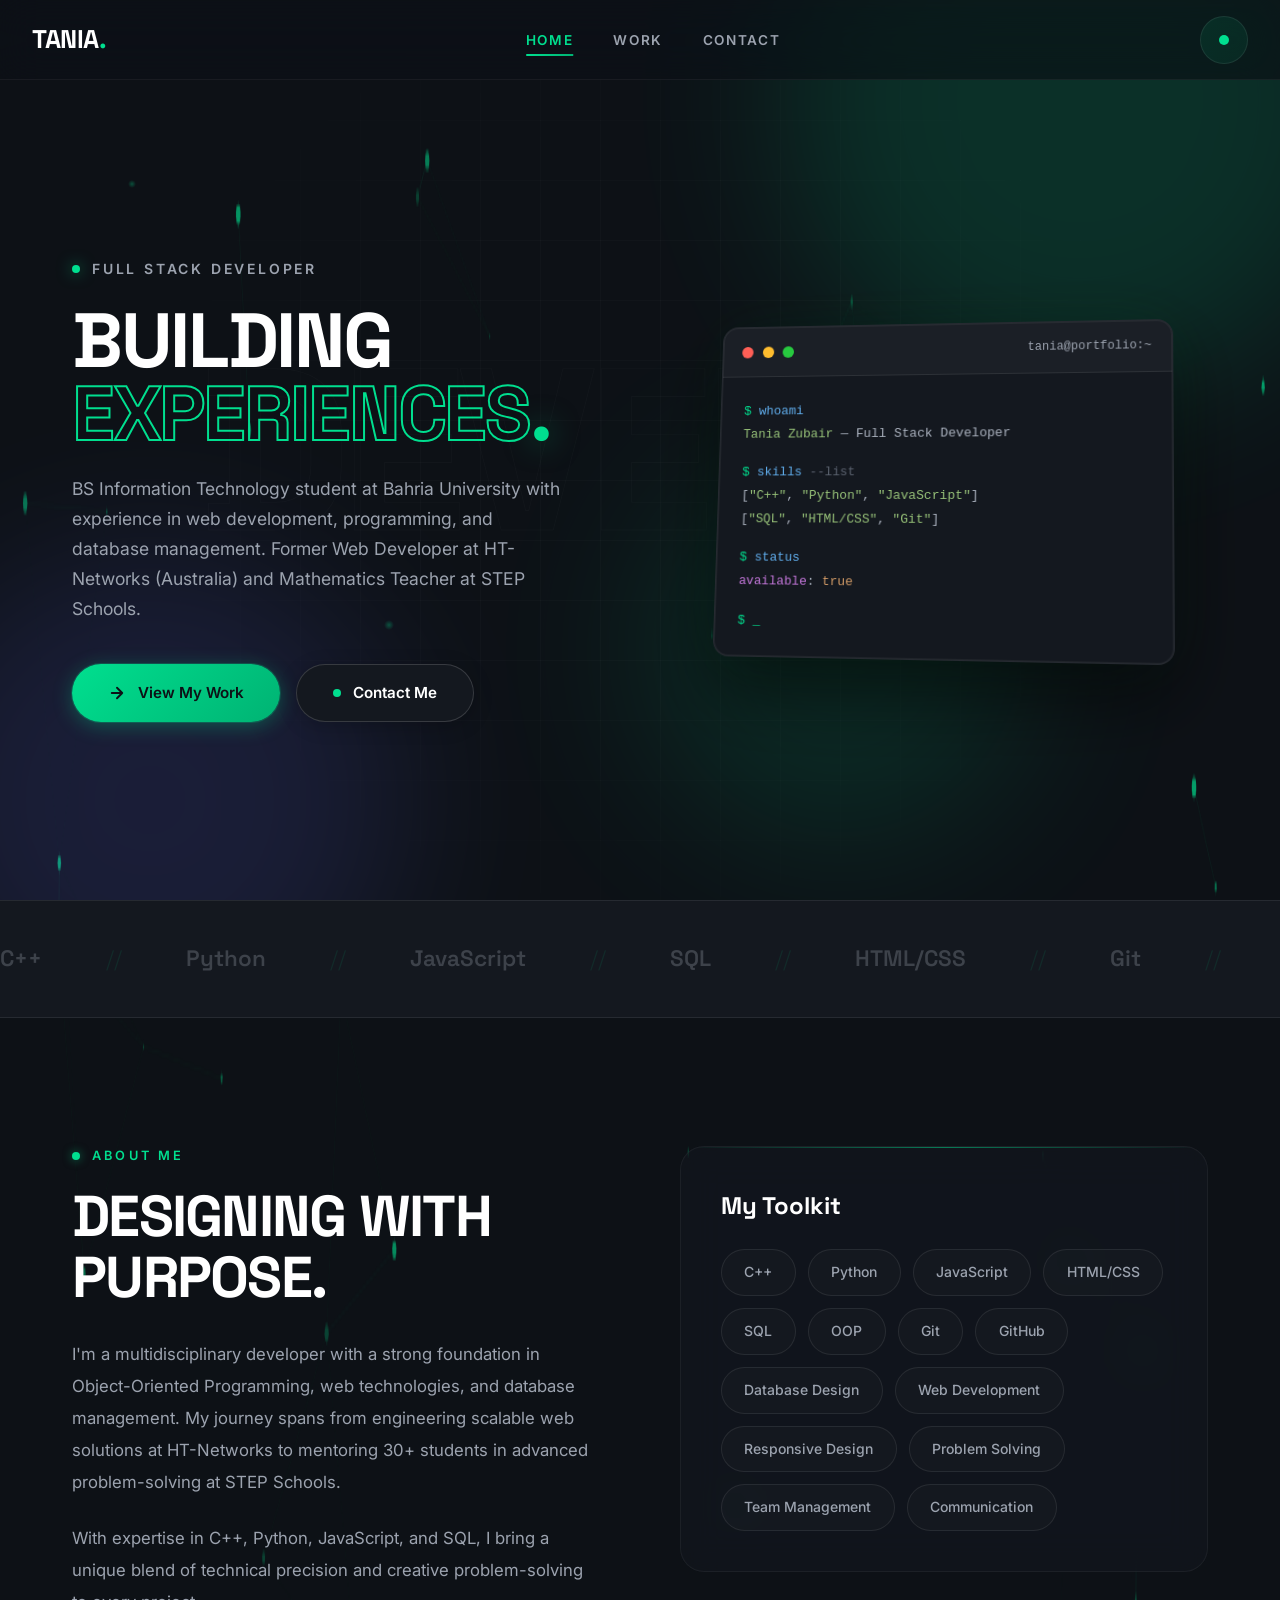
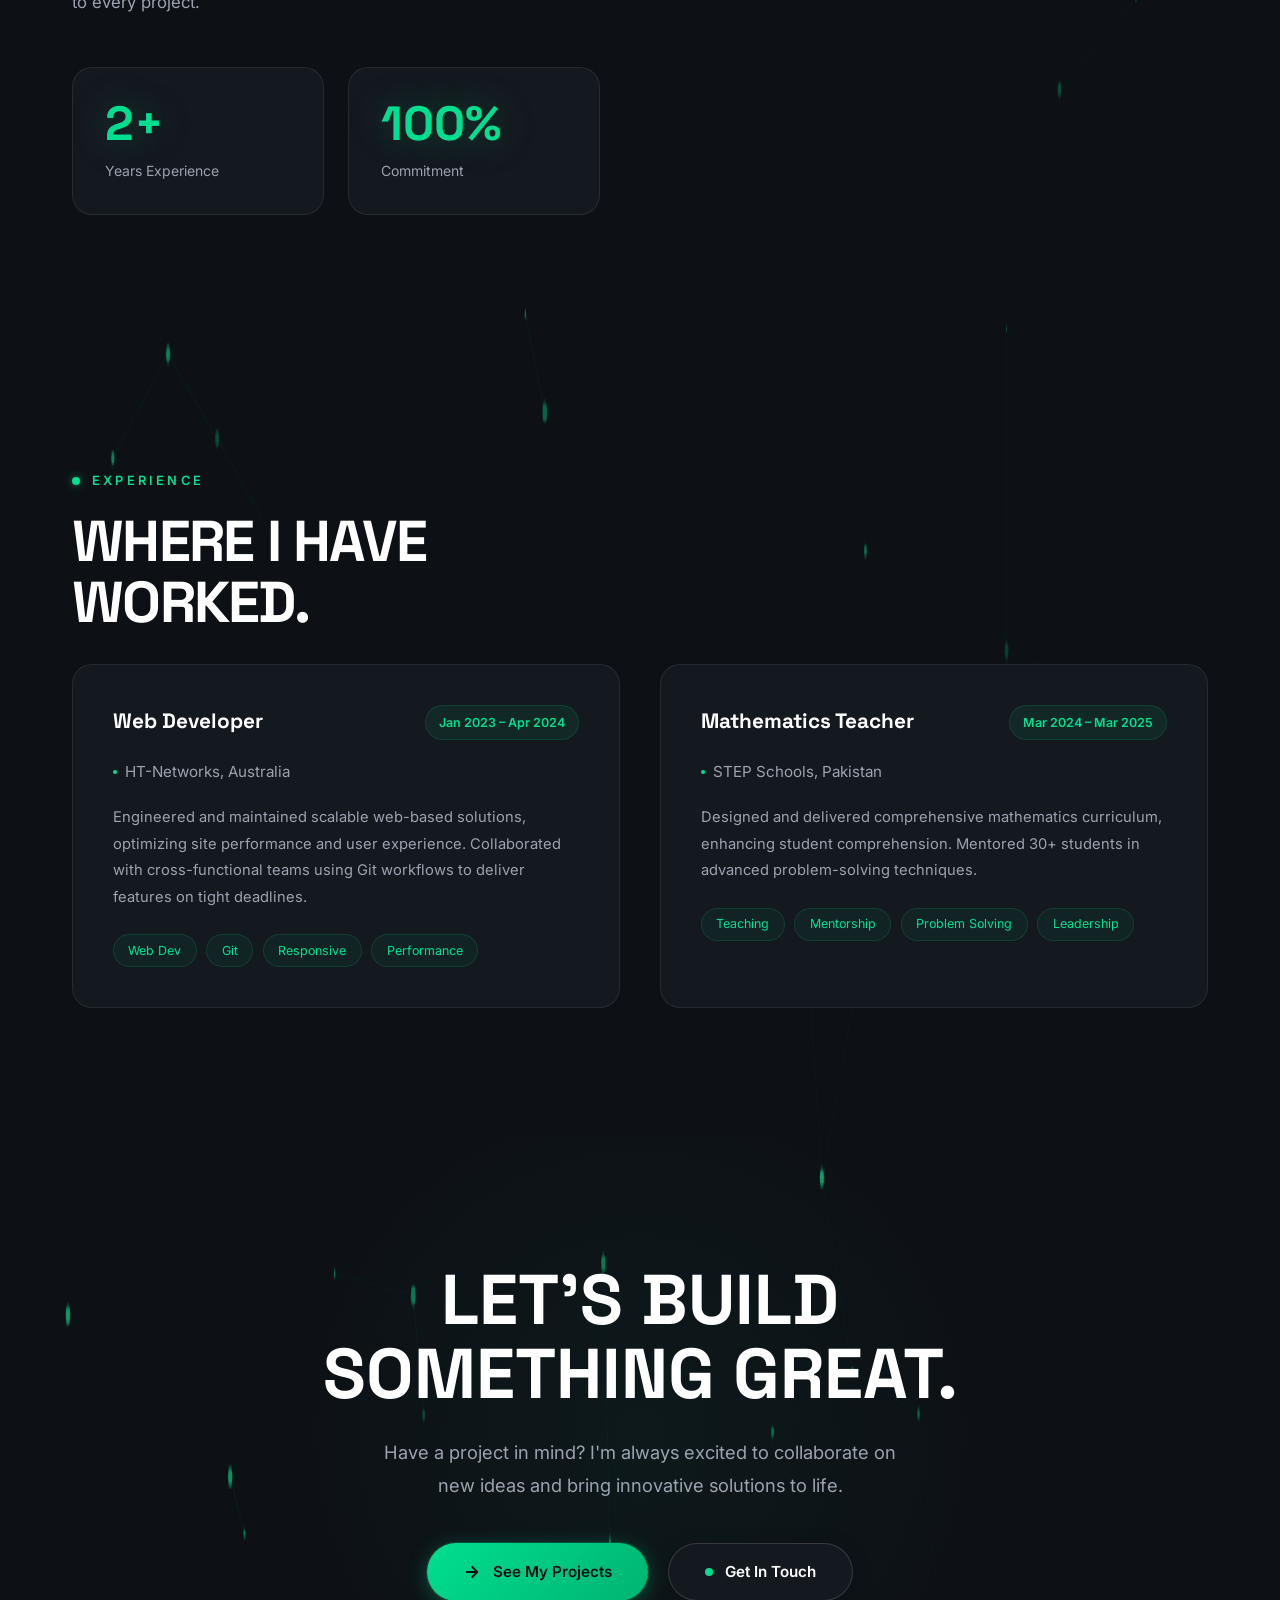
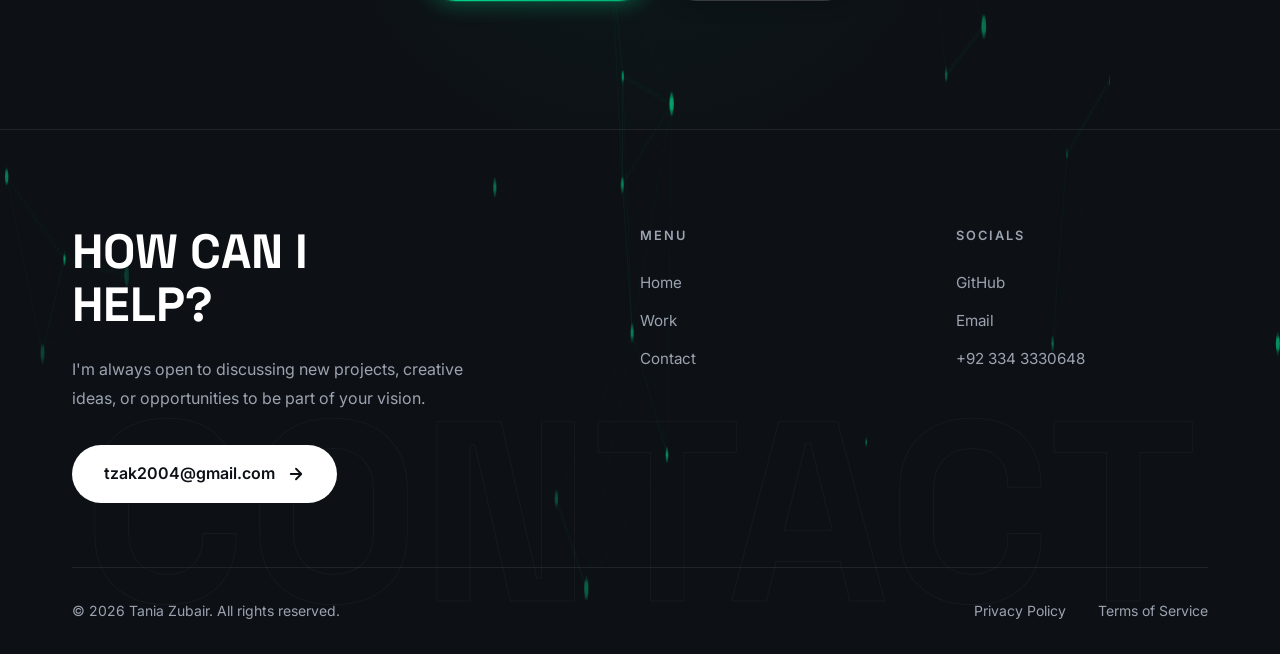
==== index.html @ 09ba196e "Add files via upload" ====
<!DOCTYPE html>
<html lang="en">
<head>
    <meta charset="UTF-8">
    <meta name="viewport" content="width=device-width, initial-scale=1.0">
    <title>Tania Zubair | Full Stack Developer</title>
    <link rel="preconnect" href="https://fonts.googleapis.com">
    <link rel="preconnect" href="https://fonts.gstatic.com" crossorigin>
    <link href="https://fonts.googleapis.com/css2?family=Inter:wght@300;400;500;600;700;800;900&family=Space+Grotesk:wght@400;500;600;700&display=swap" rel="stylesheet">
    <link rel="stylesheet" href="styles.css">
    <style>
        /* ===== CANVAS PARTICLES ===== */
        #particleCanvas {
            position: fixed;
            top: 0; left: 0;
            width: 100%; height: 100%;
            z-index: 0;
            pointer-events: none;
        }

        /* ===== CURSOR TRAIL ===== */
        .cursor-trail {
            position: fixed;
            width: 8px; height: 8px;
            border-radius: 50%;
            background: var(--accent);
            pointer-events: none;
            z-index: 9999;
            opacity: 0;
            transition: opacity 0.3s ease;
            box-shadow: 0 0 20px var(--accent), 0 0 40px var(--accent-glow);
        }

        body:hover .cursor-trail { opacity: 0.8; }

        /* ===== HERO ===== */
        .hero {
            min-height: 100vh;
            display: flex;
            align-items: center;
            position: relative;
            overflow: hidden;
            padding-top: 80px;
        }

        .hero-mesh {
            position: absolute;
            inset: 0;
            overflow: hidden;
            pointer-events: none;
        }

        .mesh-blob {
            position: absolute;
            border-radius: 50%;
            filter: blur(80px);
            opacity: 0.15;
            animation: mesh-move 20s infinite ease-in-out;
        }

        .mesh-blob:nth-child(1) {
            width: 600px; height: 600px;
            background: var(--accent);
            top: -200px; right: -100px;
            animation-delay: 0s;
        }

        .mesh-blob:nth-child(2) {
            width: 500px; height: 500px;
            background: #6366f1;
            bottom: -150px; left: -100px;
            animation-delay: -7s;
            animation-duration: 25s;
        }

        .mesh-blob:nth-child(3) {
            width: 400px; height: 400px;
            background: var(--accent-dark);
            top: 50%; left: 50%;
            animation-delay: -14s;
            animation-duration: 18s;
        }

        @keyframes mesh-move {
            0% { transform: translate(0, 0) rotate(0deg); }
            33% { transform: translate(30px, -30px) rotate(120deg); }
            66% { transform: translate(-20px, 20px) rotate(240deg); }
            100% { transform: translate(0, 0) rotate(360deg); }
        }

        .hero-grid {
            position: absolute;
            inset: 0;
            background-image: 
                linear-gradient(rgba(255,255,255,0.02) 1px, transparent 1px),
                linear-gradient(90deg, rgba(255,255,255,0.02) 1px, transparent 1px);
            background-size: 60px 60px;
            pointer-events: none;
            mask-image: radial-gradient(circle at center, black 30%, transparent 70%);
            -webkit-mask-image: radial-gradient(circle at center, black 30%, transparent 70%);
        }

        .orb {
            position: absolute;
            border-radius: 50%;
            background: radial-gradient(circle, var(--accent) 0%, transparent 70%);
            opacity: 0.3;
            pointer-events: none;
        }

        .orb-1 { width: 8px; height: 8px; top: 20%; left: 10%; animation: orbit 15s linear infinite; }
        .orb-2 { width: 6px; height: 6px; top: 60%; right: 15%; animation: orbit-reverse 20s linear infinite; }
        .orb-3 { width: 10px; height: 10px; bottom: 30%; left: 30%; animation: orbit 25s linear infinite; }

        @keyframes orbit {
            0% { transform: rotate(0deg) translateX(80px) rotate(0deg); }
            100% { transform: rotate(360deg) translateX(80px) rotate(-360deg); }
        }

        @keyframes orbit-reverse {
            0% { transform: rotate(0deg) translateX(120px) rotate(0deg); }
            100% { transform: rotate(-360deg) translateX(120px) rotate(360deg); }
        }

        .hero-bg-text {
            position: absolute;
            top: 50%; left: 50%;
            transform: translate(-50%, -50%);
            font-size: 18vw;
            font-weight: 900;
            color: transparent;
            -webkit-text-stroke: 1px rgba(255, 255, 255, 0.025);
            white-space: nowrap;
            pointer-events: none;
            font-family: 'Space Grotesk', sans-serif;
            letter-spacing: -0.05em;
            user-select: none;
            animation: bg-text-pulse 8s ease-in-out infinite;
        }

        @keyframes bg-text-pulse {
            0%, 100% { opacity: 0.5; }
            50% { opacity: 1; }
        }

        .hero-container {
            max-width: 1200px;
            margin: 0 auto;
            padding: 0 2rem;
            width: 100%;
            display: grid;
            grid-template-columns: 1fr 1fr;
            gap: 4rem;
            align-items: center;
            position: relative;
            z-index: 1;
        }

        .hero-left { padding-right: 2rem; }

        .hero-subheading {
            display: flex;
            align-items: center;
            gap: 0.75rem;
            margin-bottom: 1.5rem;
        }

        .hero-subheading-dot {
            width: 8px; height: 8px;
            border-radius: 50%;
            background: var(--accent);
            box-shadow: 0 0 15px rgba(0, 223, 143, 0.6);
            animation: pulse-glow 2s infinite;
        }

        .hero-subheading-text {
            font-size: 0.875rem;
            font-weight: 600;
            letter-spacing: 0.2em;
            text-transform: uppercase;
            color: var(--text-secondary);
        }

        .hero-title {
            font-family: 'Space Grotesk', sans-serif;
            font-size: clamp(3rem, 6vw, 5.5rem);
            font-weight: 700;
            line-height: 0.95;
            letter-spacing: -0.03em;
            margin-bottom: 1.5rem;
        }

        .hero-title-outline {
            color: transparent;
            -webkit-text-stroke: 2px var(--accent);
            position: relative;
            display: inline-block;
        }

        .hero-title-outline::after {
            content: '.';
            color: var(--accent);
            -webkit-text-stroke: 0;
            text-shadow: 0 0 30px rgba(0, 223, 143, 0.5);
        }

        .hero-body {
            font-size: 1.1rem;
            color: var(--text-secondary);
            max-width: 500px;
            margin-bottom: 2.5rem;
            line-height: 1.7;
        }

        .hero-cta { display: flex; gap: 1rem; flex-wrap: wrap; }

        /* ===== 3D TERMINAL ===== */
        .hero-right {
            display: flex;
            justify-content: center;
            align-items: center;
            position: relative;
            perspective: 1200px;
        }

        .hero-visual {
            position: relative;
            transform-style: preserve-3d;
            animation: float 6s ease-in-out infinite;
        }

        .terminal-window {
            width: 460px;
            background: var(--bg-surface);
            border: 1px solid var(--border);
            border-radius: 16px;
            overflow: hidden;
            box-shadow: 
                0 30px 80px rgba(0, 0, 0, 0.6),
                0 0 0 1px rgba(255, 255, 255, 0.05) inset,
                0 0 60px rgba(0, 223, 143, 0.06);
            transform: rotateY(-8deg) rotateX(6deg);
            transition: transform 0.6s cubic-bezier(0.16, 1, 0.3, 1);
            position: relative;
        }

        .terminal-window:hover {
            transform: rotateY(-3deg) rotateX(3deg) translateZ(30px);
            box-shadow: 
                0 40px 100px rgba(0, 0, 0, 0.7),
                0 0 0 1px rgba(0, 223, 143, 0.2) inset,
                0 0 80px rgba(0, 223, 143, 0.12);
        }

        .terminal-header {
            display: flex;
            align-items: center;
            gap: 0.6rem;
            padding: 1rem 1.25rem;
            background: rgba(255, 255, 255, 0.03);
            border-bottom: 1px solid var(--border);
        }

        .term-dot { width: 12px; height: 12px; border-radius: 50%; }
        .term-dot.red { background: #ff5f56; }
        .term-dot.yellow { background: #ffbd2e; }
        .term-dot.green { background: #27c93f; }

        .term-title {
            margin-left: auto;
            font-size: 0.75rem;
            color: var(--text-secondary);
            font-family: 'Courier New', monospace;
        }

        .terminal-body {
            padding: 1.5rem;
            font-family: 'Courier New', 'Fira Code', monospace;
            font-size: 0.82rem;
            line-height: 1.8;
            color: #abb2bf;
        }

        .term-prompt { color: var(--accent); }
        .term-cmd { color: #61afef; }
        .term-str { color: #98c379; }
        .term-keyword { color: #c678dd; }
        .term-blink { animation: blink 1s step-end infinite; color: var(--accent); }

        /* ===== MARQUEE ===== */
        .marquee-section {
            padding: 2.5rem 0;
            border-top: 1px solid var(--border);
            border-bottom: 1px solid var(--border);
            overflow: hidden;
            background: var(--bg-surface);
            position: relative;
        }

        .marquee-track {
            display: flex;
            gap: 4rem;
            animation: marquee 20s linear infinite;
            width: max-content;
        }

        .marquee-track:hover { animation-play-state: paused; }

        .marquee-item {
            font-family: 'Space Grotesk', sans-serif;
            font-size: 1.4rem;
            font-weight: 600;
            color: var(--text-secondary);
            white-space: nowrap;
            opacity: 0.3;
            transition: all 0.3s ease;
            cursor: default;
        }

        .marquee-item:hover {
            opacity: 1;
            color: var(--accent);
            text-shadow: 0 0 20px rgba(0, 223, 143, 0.5);
        }

        .marquee-item::after {
            content: '//';
            margin-left: 4rem;
            color: var(--accent);
            opacity: 0.3;
            font-weight: 300;
        }

        /* ===== ABOUT ===== */
        .about { padding: 8rem 0; position: relative; }

        .about-grid {
            display: grid;
            grid-template-columns: 1fr 1fr;
            gap: 5rem;
            align-items: start;
        }

        .about-text {
            color: var(--text-secondary);
            font-size: 1.05rem;
            line-height: 1.9;
            margin-bottom: 1.5rem;
        }

        .about-stats {
            display: grid;
            grid-template-columns: 1fr 1fr;
            gap: 1.5rem;
            margin-top: 3rem;
        }

        .stat-item {
            position: relative;
            padding: 2rem;
            background: var(--bg-surface);
            border: 1px solid var(--border);
            border-radius: 20px;
            transition: all 0.5s cubic-bezier(0.16, 1, 0.3, 1);
            overflow: hidden;
        }

        .stat-item::before {
            content: '';
            position: absolute;
            top: 0; left: 0; width: 100%; height: 2px;
            background: linear-gradient(90deg, var(--accent), transparent);
            transform: translateX(-100%);
            transition: transform 0.6s ease;
        }

        .stat-item:hover::before { transform: translateX(0); }

        .stat-item:hover {
            border-color: var(--border-hover);
            transform: translateY(-8px) scale(1.02);
            box-shadow: 0 25px 50px rgba(0, 0, 0, 0.4), 0 0 30px rgba(0, 223, 143, 0.08);
        }

        .stat-number {
            font-family: 'Space Grotesk', sans-serif;
            font-size: 3rem;
            font-weight: 700;
            color: var(--accent);
            line-height: 1;
            text-shadow: 0 0 40px rgba(0, 223, 143, 0.3);
        }

        .stat-label {
            font-size: 0.875rem;
            color: var(--text-secondary);
            margin-top: 0.75rem;
        }

        .toolkit-card {
            background: var(--glass-bg);
            backdrop-filter: blur(20px) saturate(150%);
            -webkit-backdrop-filter: blur(20px) saturate(150%);
            border: 1px solid var(--glass-border);
            border-radius: 24px;
            padding: 2.5rem;
            position: relative;
            overflow: hidden;
        }

        .toolkit-card::before {
            content: '';
            position: absolute;
            top: 0; left: 0; right: 0;
            height: 1px;
            background: linear-gradient(90deg, transparent, var(--accent), transparent);
            opacity: 0.5;
        }

        .toolkit-heading {
            font-family: 'Space Grotesk', sans-serif;
            font-size: 1.5rem;
            font-weight: 700;
            margin-bottom: 1.5rem;
        }

        .skills-grid {
            display: flex;
            flex-wrap: wrap;
            gap: 0.75rem;
        }

        .skill-chip {
            padding: 0.7rem 1.4rem;
            border: 1px solid var(--border);
            border-radius: 100px;
            font-size: 0.875rem;
            font-weight: 500;
            color: var(--text-secondary);
            transition: all 0.4s cubic-bezier(0.16, 1, 0.3, 1);
            cursor: default;
            background: rgba(255, 255, 255, 0.02);
            position: relative;
            overflow: hidden;
        }

        .skill-chip::before {
            content: '';
            position: absolute;
            inset: 0;
            background: linear-gradient(135deg, rgba(0, 223, 143, 0.15), transparent);
            opacity: 0;
            transition: opacity 0.3s ease;
        }

        .skill-chip:hover {
            border-color: var(--accent);
            color: var(--accent);
            box-shadow: 0 0 25px rgba(0, 223, 143, 0.2), 0 0 0 1px rgba(0, 223, 143, 0.1);
            transform: translateY(-3px) scale(1.08);
        }

        .skill-chip:hover::before { opacity: 1; }

        /* ===== EXPERIENCE ===== */
        .experience { padding: 8rem 0; }

        .experience-grid {
            display: grid;
            grid-template-columns: 1fr 1fr;
            gap: 2.5rem;
        }

        .exp-card {
            background: var(--bg-surface);
            border: 1px solid var(--border);
            border-radius: 20px;
            padding: 2.5rem;
            transition: all 0.5s cubic-bezier(0.16, 1, 0.3, 1);
            position: relative;
            overflow: hidden;
            transform-style: preserve-3d;
        }

        .exp-card::before {
            content: '';
            position: absolute;
            top: 0; left: 0; width: 100%; height: 2px;
            background: linear-gradient(90deg, var(--accent), var(--accent-dark), transparent);
            transform: translateX(-100%);
            transition: transform 0.6s ease;
        }

        .exp-card:hover::before { transform: translateX(0); }

        .exp-card:hover {
            border-color: var(--border-hover);
            transform: translateY(-10px) rotateX(3deg);
            box-shadow: 0 30px 60px rgba(0, 0, 0, 0.4), 0 0 0 1px rgba(0, 223, 143, 0.1);
        }

        .exp-header {
            display: flex;
            justify-content: space-between;
            align-items: flex-start;
            margin-bottom: 1.25rem;
        }

        .exp-title {
            font-family: 'Space Grotesk', sans-serif;
            font-size: 1.3rem;
            font-weight: 700;
        }

        .exp-date {
            font-size: 0.78rem;
            color: var(--accent);
            font-weight: 600;
            white-space: nowrap;
            padding: 0.4rem 0.8rem;
            background: rgba(0, 223, 143, 0.08);
            border-radius: 100px;
            border: 1px solid rgba(0, 223, 143, 0.15);
        }

        .exp-company {
            color: var(--text-secondary);
            font-size: 0.95rem;
            margin-bottom: 1.25rem;
            display: flex;
            align-items: center;
            gap: 0.5rem;
        }

        .exp-company::before {
            content: '';
            width: 4px; height: 4px;
            border-radius: 50%;
            background: var(--accent);
        }

        .exp-desc {
            color: var(--text-secondary);
            font-size: 0.92rem;
            line-height: 1.8;
        }

        .exp-tags {
            display: flex;
            flex-wrap: wrap;
            gap: 0.6rem;
            margin-top: 1.5rem;
        }

        .exp-tag {
            padding: 0.35rem 0.9rem;
            background: rgba(0, 223, 143, 0.06);
            border: 1px solid rgba(0, 223, 143, 0.15);
            border-radius: 100px;
            font-size: 0.78rem;
            color: var(--accent);
            transition: all 0.3s ease;
        }

        .exp-tag:hover {
            background: rgba(0, 223, 143, 0.12);
            transform: translateY(-2px);
        }

        /* ===== CTA ===== */
        .cta-section {
            padding: 8rem 0;
            text-align: center;
            position: relative;
            overflow: hidden;
        }

        .cta-section::before {
            content: '';
            position: absolute;
            top: 50%; left: 50%;
            transform: translate(-50%, -50%);
            width: 700px; height: 700px;
            background: radial-gradient(circle, rgba(0, 223, 143, 0.04) 0%, transparent 70%);
            pointer-events: none;
            animation: cta-pulse 6s ease-in-out infinite;
        }

        .cta-heading {
            font-family: 'Space Grotesk', sans-serif;
            font-size: clamp(2.5rem, 5.5vw, 4.5rem);
            font-weight: 700;
            margin-bottom: 1.5rem;
            line-height: 1.05;
        }

        .cta-text {
            color: var(--text-secondary);
            max-width: 550px;
            margin: 0 auto 2.5rem;
            font-size: 1.15rem;
            line-height: 1.8;
        }

        .cta-buttons {
            display: flex;
            gap: 1.25rem;
            justify-content: center;
            flex-wrap: wrap;
        }

        /* ===== SCROLL PROGRESS ===== */
        .scroll-progress {
            position: fixed;
            top: 0; left: 0;
            height: 3px;
            background: linear-gradient(90deg, var(--accent), var(--accent-dark));
            z-index: 10000;
            width: 0%;
            transition: width 0.1s ease;
            box-shadow: 0 0 10px var(--accent-glow);
        }

        @media (max-width: 1024px) {
            .hero-container { grid-template-columns: 1fr; text-align: center; gap: 3rem; }
            .hero-left { padding-right: 0; order: 2; }
            .hero-right { order: 1; }
            .hero-body { margin-left: auto; margin-right: auto; }
            .hero-cta { justify-content: center; }
            .about-grid { grid-template-columns: 1fr; gap: 3rem; }
            .experience-grid { grid-template-columns: 1fr; }
            .terminal-window { width: 100%; max-width: 400px; }
        }

        @media (max-width: 768px) {
            .hero-title { font-size: 2.5rem; }
            .terminal-window { transform: none !important; max-width: 340px; }
            .terminal-body { font-size: 0.75rem; }
            .about-stats { grid-template-columns: 1fr; }
            .cta-heading { font-size: 2rem; }
        }
    </style>
</head>
<body>
    <div class="scroll-progress" id="scrollProgress"></div>
    <div class="cursor-trail" id="cursorTrail"></div>
    <canvas id="particleCanvas"></canvas>

    <nav class="navbar">
        <div class="nav-container">
            <a href="index.html" class="logo">TANIA<span class="logo-dot">.</span></a>
            <ul class="nav-links">
                <li><a href="index.html" class="active">Home</a></li>
                <li><a href="work.html">Work</a></li>
                <li><a href="contact.html">Contact</a></li>
            </ul>
            <div class="nav-action" onclick="window.location.href='contact.html'">
                <div class="nav-action-dot"></div>
            </div>
            <div class="mobile-menu-btn" onclick="toggleMobileMenu()">
                <span></span><span></span><span></span>
        </div>
    </nav>

    <div class="mobile-overlay" id="mobileOverlay">
        <a href="index.html" onclick="toggleMobileMenu()">Home</a>
        <a href="work.html" onclick="toggleMobileMenu()">Work</a>
        <a href="contact.html" onclick="toggleMobileMenu()">Contact</a>
    </div>

    <section class="hero">
        <div class="hero-mesh">
            <div class="mesh-blob"></div>
            <div class="mesh-blob"></div>
            <div class="mesh-blob"></div>
        </div>
        <div class="hero-grid"></div>
        <div class="orb orb-1"></div>
        <div class="orb orb-2"></div>
        <div class="orb orb-3"></div>
        <div class="hero-bg-text">DEVELOP</div>
        <div class="hero-container">
            <div class="hero-left">
                <div class="hero-subheading">
                    <div class="hero-subheading-dot"></div>
                    <span class="hero-subheading-text">Full Stack Developer</span>
                </div>
                <h1 class="hero-title">
                    BUILDING<br>
                    <span class="hero-title-outline">EXPERIENCES</span>
                </h1>
                <p class="hero-body">
                    BS Information Technology student at Bahria University with experience in web development, 
                    programming, and database management. Former Web Developer at HT-Networks (Australia) and 
                    Mathematics Teacher at STEP Schools.
                </p>
                <div class="hero-cta">
                    <a href="work.html" class="btn btn-primary">
                        <svg width="18" height="18" viewBox="0 0 24 24" fill="none" stroke="currentColor" stroke-width="2.5" stroke-linecap="round" stroke-linejoin="round"><path d="M5 12h14M12 5l7 7-7 7"/></svg>
                        View My Work
                    </a>
                    <a href="contact.html" class="btn btn-secondary">
                        <span class="btn-dot"></span>
                        Contact Me
                    </a>
                </div>
            </div>
            <div class="hero-right">
                <div class="hero-visual">
                    <div class="terminal-window" id="tiltCard">
                        <div class="terminal-header">
                            <div class="term-dot red"></div>
                            <div class="term-dot yellow"></div>
                            <div class="term-dot green"></div>
                            <span class="term-title">tania@portfolio:~</span>
                        </div>
                        <div class="terminal-body">
                            <div><span class="term-prompt">$</span> <span class="term-cmd">whoami</span></div>
                            <div><span class="term-str">Tania Zubair</span> — Full Stack Developer</div>
                            <div style="margin-top: 1rem;"><span class="term-prompt">$</span> <span class="term-cmd">skills</span> <span style="color: #5c6370;">--list</span></div>
                            <div>[<span class="term-str">"C++"</span>, <span class="term-str">"Python"</span>, <span class="term-str">"JavaScript"</span>]</div>
                            <div>[<span class="term-str">"SQL"</span>, <span class="term-str">"HTML/CSS"</span>, <span class="term-str">"Git"</span>]</div>
                            <div style="margin-top: 1rem;"><span class="term-prompt">$</span> <span class="term-cmd">status</span></div>
                            <div><span class="term-keyword">available</span>: <span style="color: #d19a66;">true</span></div>
                            <div style="margin-top: 1rem;"><span class="term-prompt">$</span> <span class="term-blink">_</span></div>
                        </div>
                    </div>
                </div>
            </div>
        </div>
    </section>

    <section class="marquee-section">
        <div class="marquee-track">
            <span class="marquee-item">C++</span>
            <span class="marquee-item">Python</span>
            <span class="marquee-item">JavaScript</span>
            <span class="marquee-item">SQL</span>
            <span class="marquee-item">HTML/CSS</span>
            <span class="marquee-item">Git</span>
            <span class="marquee-item">OOP</span>
            <span class="marquee-item">Responsive</span>
            <span class="marquee-item">C++</span>
            <span class="marquee-item">Python</span>
            <span class="marquee-item">JavaScript</span>
            <span class="marquee-item">SQL</span>
            <span class="marquee-item">HTML/CSS</span>
            <span class="marquee-item">Git</span>
            <span class="marquee-item">OOP</span>
            <span class="marquee-item">Responsive</span>
        </div>
    </section>

    <section class="about" id="about">
        <div class="section-container">
            <div class="about-grid">
                <div class="reveal">
                    <div class="section-label">
                        <div class="section-label-dot"></div>
                        <span class="section-label-text">About Me</span>
                    </div>
                    <h2 class="section-heading">DESIGNING WITH<br>PURPOSE.</h2>
                    <p class="about-text">
                        I'm a multidisciplinary developer with a strong foundation in Object-Oriented Programming, 
                        web technologies, and database management. My journey spans from engineering scalable web 
                        solutions at HT-Networks to mentoring 30+ students in advanced problem-solving at STEP Schools.
                    </p>
                    <p class="about-text">
                        With expertise in C++, Python, JavaScript, and SQL, I bring a unique blend of technical 
                        precision and creative problem-solving to every project.
                    </p>
                    <div class="about-stats">
                        <div class="stat-item">
                            <div class="stat-number">2+</div>
                            <div class="stat-label">Years Experience</div>
                        </div>
                        <div class="stat-item">
                            <div class="stat-number">100%</div>
                            <div class="stat-label">Commitment</div>
                        </div>
                    </div>
                </div>
                <div class="reveal" style="transition-delay: 0.2s;">
                    <div class="toolkit-card">
                        <h3 class="toolkit-heading">My Toolkit</h3>
                        <div class="skills-grid">
                            <span class="skill-chip">C++</span>
                            <span class="skill-chip">Python</span>
                            <span class="skill-chip">JavaScript</span>
                            <span class="skill-chip">HTML/CSS</span>
                            <span class="skill-chip">SQL</span>
                            <span class="skill-chip">OOP</span>
                            <span class="skill-chip">Git</span>
                            <span class="skill-chip">GitHub</span>
                            <span class="skill-chip">Database Design</span>
                            <span class="skill-chip">Web Development</span>
                            <span class="skill-chip">Responsive Design</span>
                            <span class="skill-chip">Problem Solving</span>
                            <span class="skill-chip">Team Management</span>
                            <span class="skill-chip">Communication</span>
                        </div>
                    </div>
                </div>
            </div>
        </div>
    </section>

    <section class="experience">
        <div class="section-container">
            <div class="section-label reveal">
                <div class="section-label-dot"></div>
                <span class="section-label-text">Experience</span>
            </div>
            <h2 class="section-heading reveal">WHERE I HAVE<br>WORKED.</h2>
            <div class="experience-grid">
                <div class="exp-card reveal" data-tilt>
                    <div class="exp-header">
                        <div class="exp-title">Web Developer</div>
                        <div class="exp-date">Jan 2023 – Apr 2024</div>
                    </div>
                    <div class="exp-company">HT-Networks, Australia</div>
                    <div class="exp-desc">
                        Engineered and maintained scalable web-based solutions, optimizing site performance and user experience. 
                        Collaborated with cross-functional teams using Git workflows to deliver features on tight deadlines.
                    </div>
                    <div class="exp-tags">
                        <span class="exp-tag">Web Dev</span>
                        <span class="exp-tag">Git</span>
                        <span class="exp-tag">Responsive</span>
                        <span class="exp-tag">Performance</span>
                    </div>
                </div>
                <div class="exp-card reveal" data-tilt style="transition-delay: 0.1s;">
                    <div class="exp-header">
                        <div class="exp-title">Mathematics Teacher</div>
                        <div class="exp-date">Mar 2024 – Mar 2025</div>
                    </div>
                    <div class="exp-company">STEP Schools, Pakistan</div>
                    <div class="exp-desc">
                        Designed and delivered comprehensive mathematics curriculum, enhancing student comprehension. 
                        Mentored 30+ students in advanced problem-solving techniques.
                    </div>
                    <div class="exp-tags">
                        <span class="exp-tag">Teaching</span>
                        <span class="exp-tag">Mentorship</span>
                        <span class="exp-tag">Problem Solving</span>
                        <span class="exp-tag">Leadership</span>
                    </div>
                </div>
            </div>
        </div>
    </section>

    <section class="cta-section">
        <div class="section-container">
            <h2 class="cta-heading reveal">LET'S BUILD<br>SOMETHING GREAT.</h2>
            <p class="cta-text reveal">
                Have a project in mind? I'm always excited to collaborate on new ideas and bring innovative solutions to life.
            </p>
            <div class="cta-buttons reveal">
                <a href="work.html" class="btn btn-primary">
                    <svg width="18" height="18" viewBox="0 0 24 24" fill="none" stroke="currentColor" stroke-width="2.5" stroke-linecap="round" stroke-linejoin="round"><path d="M5 12h14M12 5l7 7-7 7"/></svg>
                    See My Projects
                </a>
                <a href="contact.html" class="btn btn-secondary">
                    <span class="btn-dot"></span>
                    Get In Touch
                </a>
            </div>
        </div>
    </section>

    <footer class="footer">
        <div class="footer-bg-text">CONTACT</div>
        <div class="section-container">
            <div class="footer-grid">
                <div class="reveal">
                    <h2 class="footer-heading">HOW CAN I<br>HELP?</h2>
                    <p class="footer-text">
                        I'm always open to discussing new projects, creative ideas, or opportunities to be part of your vision.
                    </p>
                    <a href="mailto:tzak2004@gmail.com" class="footer-email-btn">
                        tzak2004@gmail.com
                        <svg width="18" height="18" viewBox="0 0 24 24" fill="none" stroke="currentColor" stroke-width="2.5" stroke-linecap="round" stroke-linejoin="round"><path d="M5 12h14M12 5l7 7-7 7"/></svg>
                    </a>
                </div>
                <div class="reveal" style="transition-delay: 0.1s;">
                    <div class="footer-links-title">Menu</div>
                    <ul class="footer-links">
                        <li><a href="index.html">Home</a></li>
                        <li><a href="work.html">Work</a></li>
                        <li><a href="contact.html">Contact</a></li>
                    </ul>
                </div>
                <div class="reveal" style="transition-delay: 0.2s;">
                    <div class="footer-links-title">Socials</div>
                    <ul class="footer-links">
                        <li><a href="https://github.com/taniazubair" target="_blank">GitHub</a></li>
                        <li><a href="mailto:tzak2004@gmail.com">Email</a></li>
                        <li><a href="tel:+923343330648">+92 334 3330648</a></li>
                    </ul>
                </div>
            </div>
            <div class="footer-bottom">
                <div class="footer-copyright">&copy; 2026 Tania Zubair. All rights reserved.</div>
                <div class="footer-legal">
                    <a href="#">Privacy Policy</a>
                    <a href="#">Terms of Service</a>
                </div>
            </div>
        </div>
    </footer>

    <script>
        // ===== PARTICLE SYSTEM =====
        const canvas = document.getElementById('particleCanvas');
        const ctx = canvas.getContext('2d');
        let particles = [];
        let mouse = { x: null, y: null };

        function resizeCanvas() {
            canvas.width = window.innerWidth;
            canvas.height = window.innerHeight;
        }
        resizeCanvas();
        window.addEventListener('resize', resizeCanvas);

        class Particle {
            constructor() {
                this.x = Math.random() * canvas.width;
                this.y = Math.random() * canvas.height;
                this.size = Math.random() * 2 + 0.5;
                this.speedX = (Math.random() - 0.5) * 0.5;
                this.speedY = (Math.random() - 0.5) * 0.5;
                this.opacity = Math.random() * 0.5 + 0.2;
            }
            update() {
                this.x += this.speedX;
                this.y += this.speedY;
                if (mouse.x != null) {
                    const dx = mouse.x - this.x;
                    const dy = mouse.y - this.y;
                    const distance = Math.sqrt(dx * dx + dy * dy);
                    if (distance < 150) {
                        const force = (150 - distance) / 150;
                        this.x -= dx * force * 0.02;
                        this.y -= dy * force * 0.02;
                    }
                }
                if (this.x < 0 || this.x > canvas.width) this.speedX *= -1;
                if (this.y < 0 || this.y > canvas.height) this.speedY *= -1;
            }
            draw() {
                ctx.beginPath();
                ctx.arc(this.x, this.y, this.size, 0, Math.PI * 2);
                ctx.fillStyle = `rgba(0, 223, 143, ${this.opacity})`;
                ctx.fill();
            }
        }

        function initParticles() {
            particles = [];
            for (let i = 0; i < 80; i++) particles.push(new Particle());
        }
        initParticles();

        function connectParticles() {
            for (let i = 0; i < particles.length; i++) {
                for (let j = i + 1; j < particles.length; j++) {
                    const dx = particles[i].x - particles[j].x;
                    const dy = particles[i].y - particles[j].y;
                    const distance = Math.sqrt(dx * dx + dy * dy);
                    if (distance < 120) {
                        ctx.beginPath();
                        ctx.strokeStyle = `rgba(0, 223, 143, ${0.15 * (1 - distance / 120)})`;
                        ctx.lineWidth = 0.5;
                        ctx.moveTo(particles[i].x, particles[i].y);
                        ctx.lineTo(particles[j].x, particles[j].y);
                        ctx.stroke();
                    }
                }
            }
        }

        function animateParticles() {
            ctx.clearRect(0, 0, canvas.width, canvas.height);
            particles.forEach(p => { p.update(); p.draw(); });
            connectParticles();
            requestAnimationFrame(animateParticles);
        }
        animateParticles();

        window.addEventListener('mousemove', (e) => {
            mouse.x = e.clientX;
            mouse.y = e.clientY;
        });

        window.addEventListener('mouseleave', () => {
            mouse.x = null;
            mouse.y = null;
        });

        // ===== CURSOR TRAIL =====
        const cursorTrail = document.getElementById('cursorTrail');
        let trailX = 0, trailY = 0;
        let currentX = 0, currentY = 0;

        document.addEventListener('mousemove', (e) => {
            trailX = e.clientX;
            trailY = e.clientY;
        });

        function animateCursor() {
            currentX += (trailX - currentX) * 0.15;
            currentY += (trailY - currentY) * 0.15;
            cursorTrail.style.left = currentX - 4 + 'px';
            cursorTrail.style.top = currentY - 4 + 'px';
            requestAnimationFrame(animateCursor);
        }
        animateCursor();

        // ===== SCROLL PROGRESS =====
        const scrollProgress = document.getElementById('scrollProgress');
        window.addEventListener('scroll', () => {
            const scrollTop = window.scrollY;
            const docHeight = document.documentElement.scrollHeight - window.innerHeight;
            const scrollPercent = (scrollTop / docHeight) * 100;
            scrollProgress.style.width = scrollPercent + '%';
        });

        // ===== MOBILE MENU =====
        function toggleMobileMenu() {
            document.getElementById('mobileOverlay').classList.toggle('active');
        }

        // ===== REVEAL ON SCROLL =====
        const revealElements = document.querySelectorAll('.reveal');
        const revealObserver = new IntersectionObserver((entries) => {
            entries.forEach(entry => {
                if (entry.isIntersecting) entry.target.classList.add('active');
            });
        }, { threshold: 0.1, rootMargin: '-80px' });
        revealElements.forEach(el => revealObserver.observe(el));

        // ===== 3D TILT ON TERMINAL =====
        const tiltCard = document.getElementById('tiltCard');
        const heroRight = document.querySelector('.hero-right');

        heroRight.addEventListener('mousemove', (e) => {
            const rect = heroRight.getBoundingClientRect();
            const x = (e.clientX - rect.left) / rect.width - 0.5;
            const y = (e.clientY - rect.top) / rect.height - 0.5;
            tiltCard.style.transform = `rotateY(${x * 20}deg) rotateX(${-y * 20}deg) translateZ(40px)`;
        });

        heroRight.addEventListener('mouseleave', () => {
            tiltCard.style.transform = 'rotateY(-8deg) rotateX(6deg)';
        });

        // ===== 3D TILT ON CARDS =====
        document.querySelectorAll('[data-tilt]').forEach(card => {
            card.addEventListener('mousemove', (e) => {
                const rect = card.getBoundingClientRect();
                const x = (e.clientX - rect.left) / rect.width - 0.5;
                const y = (e.clientY - rect.top) / rect.height - 0.5;
                card.style.transform = `translateY(-10px) rotateX(${y * -12}deg) rotateY(${x * 12}deg)`;
            });
            card.addEventListener('mouseleave', () => {
                card.style.transform = '';
            });
        });

        // ===== NAVBAR SCROLL =====
        window.addEventListener('scroll', () => {
            const navbar = document.querySelector('.navbar');
            if (window.pageYOffset > 100) {
                navbar.classList.add('scrolled');
            } else {
                navbar.classList.remove('scrolled');
            }
        });

        // ===== MAGNETIC BUTTONS =====
        document.querySelectorAll('.btn').forEach(btn => {
            btn.addEventListener('mousemove', (e) => {
                const rect = btn.getBoundingClientRect();
                const x = e.clientX - rect.left - rect.width / 2;
                const y = e.clientY - rect.top - rect.height / 2;
                btn.style.transform = `translate(${x * 0.15}px, ${y * 0.15}px)`;
            });
            btn.addEventListener('mouseleave', () => {
                btn.style.transform = '';
            });
        });
    </script>
</body>
</html>
---- styles.css ----
/* ============================================
   TANIA ZUBAIR — PORTFOLIO STYLES
   ============================================ */

:root {
    --bg-primary: #0d1116;
    --bg-surface: #14181f;
    --bg-elevated: #1a1f2a;
    --accent: #00df8f;
    --accent-glow: rgba(0, 223, 143, 0.4);
    --accent-dark: #00b373;
    --text-primary: #ffffff;
    --text-secondary: #9ca3af;
    --border: rgba(255, 255, 255, 0.08);
    --border-hover: rgba(0, 223, 143, 0.3);
    --glass-bg: rgba(20, 24, 31, 0.6);
    --glass-border: rgba(255, 255, 255, 0.05);
}

* {
    margin: 0;
    padding: 0;
    box-sizing: border-box;
}

html {
    scroll-behavior: smooth;
}

body {
    font-family: 'Inter', sans-serif;
    background-color: var(--bg-primary);
    color: var(--text-primary);
    overflow-x: hidden;
    line-height: 1.6;
    perspective: 1000px;
}

::-webkit-scrollbar {
    width: 6px;
}
::-webkit-scrollbar-track {
    background: var(--bg-primary);
}
::-webkit-scrollbar-thumb {
    background: linear-gradient(180deg, var(--accent), var(--accent-dark));
    border-radius: 3px;
}

/* ============================================
   ANIMATIONS
   ============================================ */

@keyframes fadeInUp {
    from { opacity: 0; transform: translateY(50px) rotateX(10deg); }
    to { opacity: 1; transform: translateY(0) rotateX(0deg); }
}

@keyframes float {
    0%, 100% { transform: translateY(0) rotateX(2deg) rotateY(-2deg); }
    25% { transform: translateY(-12px) rotateX(0deg) rotateY(2deg); }
    50% { transform: translateY(-6px) rotateX(-2deg) rotateY(0deg); }
    75% { transform: translateY(-18px) rotateX(1deg) rotateY(-1deg); }
}

@keyframes pulse-glow {
    0%, 100% { box-shadow: 0 0 15px rgba(0, 223, 143, 0.2), 0 0 30px rgba(0, 223, 143, 0.1); }
    50% { box-shadow: 0 0 25px rgba(0, 223, 143, 0.4), 0 0 50px rgba(0, 223, 143, 0.2); }
}

@keyframes marquee {
    0% { transform: translateX(0); }
    100% { transform: translateX(-50%); }
}

@keyframes blink {
    50% { opacity: 0; }
}

@keyframes bg-pulse {
    0%, 100% { opacity: 0.3; }
    50% { opacity: 0.8; }
}

@keyframes cta-pulse {
    0%, 100% { transform: translate(-50%, -50%) scale(1); opacity: 0.5; }
    50% { transform: translate(-50%, -50%) scale(1.2); opacity: 1; }
}

.animate-fade-in-up {
    animation: fadeInUp 0.9s cubic-bezier(0.16, 1, 0.3, 1) forwards;
    opacity: 0;
}

.delay-100 { animation-delay: 0.1s; }
.delay-200 { animation-delay: 0.2s; }
.delay-300 { animation-delay: 0.3s; }
.delay-400 { animation-delay: 0.4s; }

/* ============================================
   NAVBAR
   ============================================ */

.navbar {
    position: fixed;
    top: 0;
    width: 100%;
    height: 80px;
    z-index: 1000;
    background: rgba(13, 17, 22, 0.7);
    backdrop-filter: blur(20px) saturate(180%);
    -webkit-backdrop-filter: blur(20px) saturate(180%);
    border-bottom: 1px solid var(--glass-border);
    transition: all 0.4s cubic-bezier(0.16, 1, 0.3, 1);
}

.navbar.scrolled {
    background: rgba(13, 17, 22, 0.95);
    box-shadow: 0 8px 32px rgba(0, 0, 0, 0.4), 0 0 0 1px rgba(0, 223, 143, 0.05);
}

.nav-container {
    max-width: 1400px;
    margin: 0 auto;
    padding: 0 2rem;
    height: 100%;
    display: flex;
    align-items: center;
    justify-content: space-between;
}

.logo {
    font-family: 'Space Grotesk', sans-serif;
    font-size: 1.6rem;
    font-weight: 700;
    color: var(--text-primary);
    text-decoration: none;
    letter-spacing: -0.5px;
    position: relative;
    transition: transform 0.3s ease;
}

.logo:hover {
    transform: scale(1.05);
}

.logo-dot {
    color: var(--accent);
    animation: pulse-glow 2s infinite;
}

.nav-links {
    display: flex;
    gap: 2.5rem;
    list-style: none;
}

.nav-links a {
    color: var(--text-secondary);
    text-decoration: none;
    font-size: 0.85rem;
    font-weight: 600;
    text-transform: uppercase;
    letter-spacing: 0.12em;
    transition: all 0.3s ease;
    position: relative;
    padding: 0.5rem 0;
}

.nav-links a::before {
    content: '';
    position: absolute;
    bottom: 0;
    left: 50%;
    width: 0;
    height: 2px;
    background: linear-gradient(90deg, var(--accent), var(--accent-dark));
    transition: all 0.3s cubic-bezier(0.16, 1, 0.3, 1);
    transform: translateX(-50%);
}

.nav-links a:hover,
.nav-links a.active {
    color: var(--accent);
}

.nav-links a:hover::before,
.nav-links a.active::before {
    width: 100%;
}

.nav-action {
    width: 48px;
    height: 48px;
    border-radius: 50%;
    border: 1px solid var(--border);
    background: linear-gradient(135deg, rgba(0, 223, 143, 0.1), rgba(0, 179, 115, 0.1));
    display: flex;
    align-items: center;
    justify-content: center;
    cursor: pointer;
    transition: all 0.4s cubic-bezier(0.16, 1, 0.3, 1);
    position: relative;
    overflow: hidden;
}

.nav-action::before {
    content: '';
    position: absolute;
    inset: 0;
    background: linear-gradient(135deg, var(--accent), var(--accent-dark));
    opacity: 0;
    transition: opacity 0.4s ease;
    border-radius: 50%;
}

.nav-action:hover {
    border-color: var(--accent);
    transform: scale(1.1) rotate(5deg);
    box-shadow: 0 0 30px rgba(0, 223, 143, 0.3);
}

.nav-action:hover::before {
    opacity: 0.2;
}

.nav-action-dot {
    width: 10px;
    height: 10px;
    border-radius: 50%;
    background: var(--accent);
    animation: pulse-glow 2s infinite;
    position: relative;
    z-index: 1;
}

/* ============================================
   MOBILE MENU BUTTON
   ============================================ */

.mobile-menu-btn {
    display: none;
    flex-direction: column;
    gap: 5px;
    cursor: pointer;
    z-index: 1001;
    padding: 8px;
}

.mobile-menu-btn span {
    width: 24px;
    height: 2px;
    background: var(--text-primary);
    transition: all 0.3s ease;
    border-radius: 1px;
}

/* ============================================
   MOBILE OVERLAY - THIS IS THE KEY FIX
   ============================================ */

.mobile-overlay {
    position:fixed;
    top: 0;
    left: 0;
    right: 0;
    bottom: 70px;
    background: rgba(13, 17, 22, 0.98);
    backdrop-filter: blur(30px);
    -webkit-backdrop-filter: blur(30px);
    z-index: 9999;
    display: flex;
    flex-direction: column;
    align-items: center;
    justify-content: top;
    gap: 2.5rem;
    opacity: 0;
    pointer-events: none;
    transition: opacity 0.4s ease;
}

.mobile-overlay.active {
    opacity: 1;
    pointer-events: all;
}

.mobile-overlay a {
    font-family: 'Space Grotesk', sans-serif;
    font-size: 2.5rem;
    font-weight: 700;
    color: var(--text-primary);
    text-decoration: none;
    transition: all 0.3s ease;
    position: relative;
    padding: 0.5rem 1rem;
}

.mobile-overlay a:hover {
    color: var(--accent);
}

/* ============================================
   BUTTONS
   ============================================ */

.btn {
    display: inline-flex;
    align-items: center;
    gap: 0.75rem;
    padding: 1rem 2.25rem;
    border-radius: 100px;
    font-weight: 600;
    font-size: 0.95rem;
    text-decoration: none;
    transition: all 0.4s cubic-bezier(0.16, 1, 0.3, 1);
    cursor: pointer;
    border: none;
    font-family: inherit;
    position: relative;
    overflow: hidden;
}

.btn::before {
    content: '';
    position: absolute;
    inset: 0;
    background: linear-gradient(90deg, transparent, rgba(255,255,255,0.2), transparent);
    transform: translateX(-100%);
    transition: transform 0.6s ease;
}

.btn:hover::before {
    transform: translateX(100%);
}

.btn-primary {
    background: linear-gradient(135deg, var(--accent), var(--accent-dark));
    color: var(--bg-primary);
    box-shadow: 0 4px 20px rgba(0, 223, 143, 0.3), 0 0 0 1px rgba(0, 223, 143, 0.2);
}

.btn-primary:hover {
    transform: translateY(-3px) scale(1.02);
    box-shadow: 0 12px 40px rgba(0, 223, 143, 0.4), 0 0 0 1px rgba(0, 223, 143, 0.3);
}

.btn-secondary {
    background: var(--bg-surface);
    color: var(--text-primary);
    border: 1px solid rgba(255, 255, 255, 0.15);
    box-shadow: 0 4px 20px rgba(0, 0, 0, 0.2);
}

.btn-secondary:hover {
    border-color: var(--accent);
    color: var(--accent);
    box-shadow: 0 8px 30px rgba(0, 223, 143, 0.15);
    transform: translateY(-2px);
}

.btn-dot {
    width: 8px;
    height: 8px;
    border-radius: 50%;
    background: var(--accent);
    animation: pulse-glow 2s infinite;
}

/* ============================================
   SECTION LABELS & HEADINGS
   ============================================ */

.section-label {
    display: flex;
    align-items: center;
    gap: 0.75rem;
    margin-bottom: 1.25rem;
}

.section-label-dot {
    width: 8px;
    height: 8px;
    border-radius: 50%;
    background: var(--accent);
    box-shadow: 0 0 10px rgba(0, 223, 143, 0.5);
}

.section-label-text {
    font-size: 0.8rem;
    font-weight: 600;
    letter-spacing: 0.25em;
    text-transform: uppercase;
    color: var(--accent);
}

.section-heading {
    font-family: 'Space Grotesk', sans-serif;
    font-size: clamp(2.2rem, 4.5vw, 4rem);
    font-weight: 700;
    line-height: 1.05;
    margin-bottom: 2rem;
    letter-spacing: -0.03em;
}

.section-container {
    max-width: 1200px;
    margin: 0 auto;
    padding: 0 2rem;
}

/* ============================================
   SCROLL REVEAL
   ============================================ */

.reveal {
    opacity: 0;
    transform: translateY(50px) rotateX(5deg);
    transition: all 0.9s cubic-bezier(0.16, 1, 0.3, 1);
}

.reveal.active {
    opacity: 1;
    transform: translateY(0) rotateX(0deg);
}

/* ============================================
   FOOTER
   ============================================ */

.footer {
    padding: 6rem 0 2rem;
    border-top: 1px solid var(--border);
    position: relative;
    overflow: hidden;
}

.footer-bg-text {
    position: absolute;
    bottom: -5vw;
    left: 50%;
    transform: translateX(-50%);
    font-size: 20vw;
    font-weight: 900;
    color: transparent;
    -webkit-text-stroke: 1px rgba(255, 255, 255, 0.04);
    white-space: nowrap;
    pointer-events: none;
    font-family: 'Space Grotesk', sans-serif;
}

.footer-grid {
    display: grid;
    grid-template-columns: 2fr 1fr 1fr;
    gap: 4rem;
    margin-bottom: 4rem;
    position: relative;
    z-index: 1;
}

.footer-heading {
    font-family: 'Space Grotesk', sans-serif;
    font-size: clamp(2rem, 4vw, 3rem);
    font-weight: 700;
    margin-bottom: 1.5rem;
    line-height: 1.1;
}

.footer-text {
    color: var(--text-secondary);
    line-height: 1.8;
    margin-bottom: 2rem;
    max-width: 400px;
}

.footer-email-btn {
    display: inline-flex;
    align-items: center;
    gap: 0.75rem;
    padding: 1rem 2rem;
    background: var(--text-primary);
    color: var(--bg-primary);
    border-radius: 100px;
    font-weight: 600;
    text-decoration: none;
    transition: all 0.4s cubic-bezier(0.16, 1, 0.3, 1);
    position: relative;
    overflow: hidden;
}

.footer-email-btn:hover {
    transform: translateY(-2px);
    box-shadow: 0 10px 30px rgba(255, 255, 255, 0.2);
}

.footer-links-title {
    font-size: 0.8rem;
    font-weight: 600;
    letter-spacing: 0.15em;
    text-transform: uppercase;
    color: var(--text-secondary);
    margin-bottom: 1.5rem;
}

.footer-links {
    list-style: none;
}

.footer-links li {
    margin-bottom: 0.75rem;
}

.footer-links a {
    color: var(--text-secondary);
    text-decoration: none;
    transition: all 0.3s ease;
    font-size: 0.95rem;
    position: relative;
}

.footer-links a::after {
    content: '';
    position: absolute;
    bottom: -2px;
    left: 0;
    width: 0;
    height: 1px;
    background: var(--accent);
    transition: width 0.3s ease;
}

.footer-links a:hover {
    color: var(--accent);
}

.footer-links a:hover::after {
    width: 100%;
}

.footer-bottom {
    display: flex;
    justify-content: space-between;
    align-items: center;
    padding-top: 2rem;
    border-top: 1px solid var(--border);
    position: relative;
    z-index: 1;
}

.footer-copyright {
    color: var(--text-secondary);
    font-size: 0.875rem;
}

.footer-legal {
    display: flex;
    gap: 2rem;
}

.footer-legal a {
    color: var(--text-secondary);
    text-decoration: none;
    font-size: 0.875rem;
    transition: color 0.3s ease;
}

.footer-legal a:hover {
    color: var(--accent);
}

/* ============================================
   MOBILE RESPONSIVE - CLEAN FIX
   ============================================ */

@media (max-width: 768px) {
    .nav-links {
        display: none !important;
    }

    .nav-action {
        display: none !important;
    }

    .mobile-menu-btn {
        display: flex !important;
    }

    .navbar {
        height: 60px;
    }

    .nav-container {
        padding: 0 1rem;
    }

    .logo {
        font-size: 1.3rem;
    }

    .hero {
        padding-top: 60px;
        min-height: auto;
        padding-bottom: 2rem;
    }

    .hero-container {
        grid-template-columns: 1fr;
        gap: 2rem;
        padding: 0 1rem;
    }

    .hero-left {
        order: 2;
        padding-right: 0;
        text-align: center;
    }

    .hero-right {
        order: 1;
    }

    .hero-title {
        font-size: 2.5rem;
    }

    .hero-body {
        margin-left: auto;
        margin-right: auto;
        font-size: 1rem;
    }

    .hero-cta {
        justify-content: center;
    }

    .terminal-window {
        width: 100%;
        max-width: 340px;
        transform: none !important;
    }

    .terminal-body {
        padding: 1rem;
        font-size: 0.75rem;
    }

    .marquee-section {
        display: none;
    }

    .about {
        padding: 4rem 0;
    }

    .about-grid {
        grid-template-columns: 1fr;
        gap: 2rem;
    }

    .about-stats {
        grid-template-columns: 1fr;
        gap: 1rem;
    }

    .stat-item {
        padding: 1.5rem;
    }

    .stat-number {
        font-size: 2rem;
    }

    .toolkit-card {
        padding: 1.5rem;
    }

    .skills-grid {
        gap: 0.5rem;
    }

    .skill-chip {
        padding: 0.5rem 1rem;
        font-size: 0.8rem;
    }

    .experience {
        padding: 4rem 0;
    }

    .experience-grid {
        grid-template-columns: 1fr;
        gap: 1.5rem;
    }

    .exp-card {
        padding: 1.5rem;
        transform: none !important;
    }

    .exp-header {
        flex-direction: column;
        gap: 0.75rem;
    }

    .exp-title {
        font-size: 1.1rem;
    }

    .exp-date {
        align-self: flex-start;
        font-size: 0.75rem;
    }

    .exp-desc {
        font-size: 0.9rem;
    }

    .cta-section {
        padding: 4rem 0;
    }

    .cta-heading {
        font-size: 2rem;
    }

    .footer {
        padding: 4rem 0 1.5rem;
    }

    .footer-grid {
        grid-template-columns: 1fr;
        gap: 2rem;
    }

    .footer-heading {
        font-size: 1.8rem;
    }

    .footer-bottom {
        flex-direction: column;
        gap: 1rem;
        text-align: center;
    }

    .section-container {
        padding: 0 1rem;
    }

    .section-heading {
        font-size: 2rem;
    }

    .btn {
        padding: 0.875rem 1.5rem;
        font-size: 0.9rem;
    }
}

@media (max-width: 1024px) and (min-width: 769px) {
    .hero-container {
        grid-template-columns: 1fr;
        text-align: center;
        gap: 3rem;
    }

    .hero-left {
        order: 2;
        padding-right: 0;
    }

    .hero-right {
        order: 1;
    }

    .hero-body {
        margin-left: auto;
        margin-right: auto;
    }

    .hero-cta {
        justify-content: center;
    }

    .about-grid {
        grid-template-columns: 1fr;
        gap: 3rem;
    }

    .experience-grid {
        grid-template-columns: 1fr;
    }

    .terminal-window {
        max-width: 400px;
    }
}
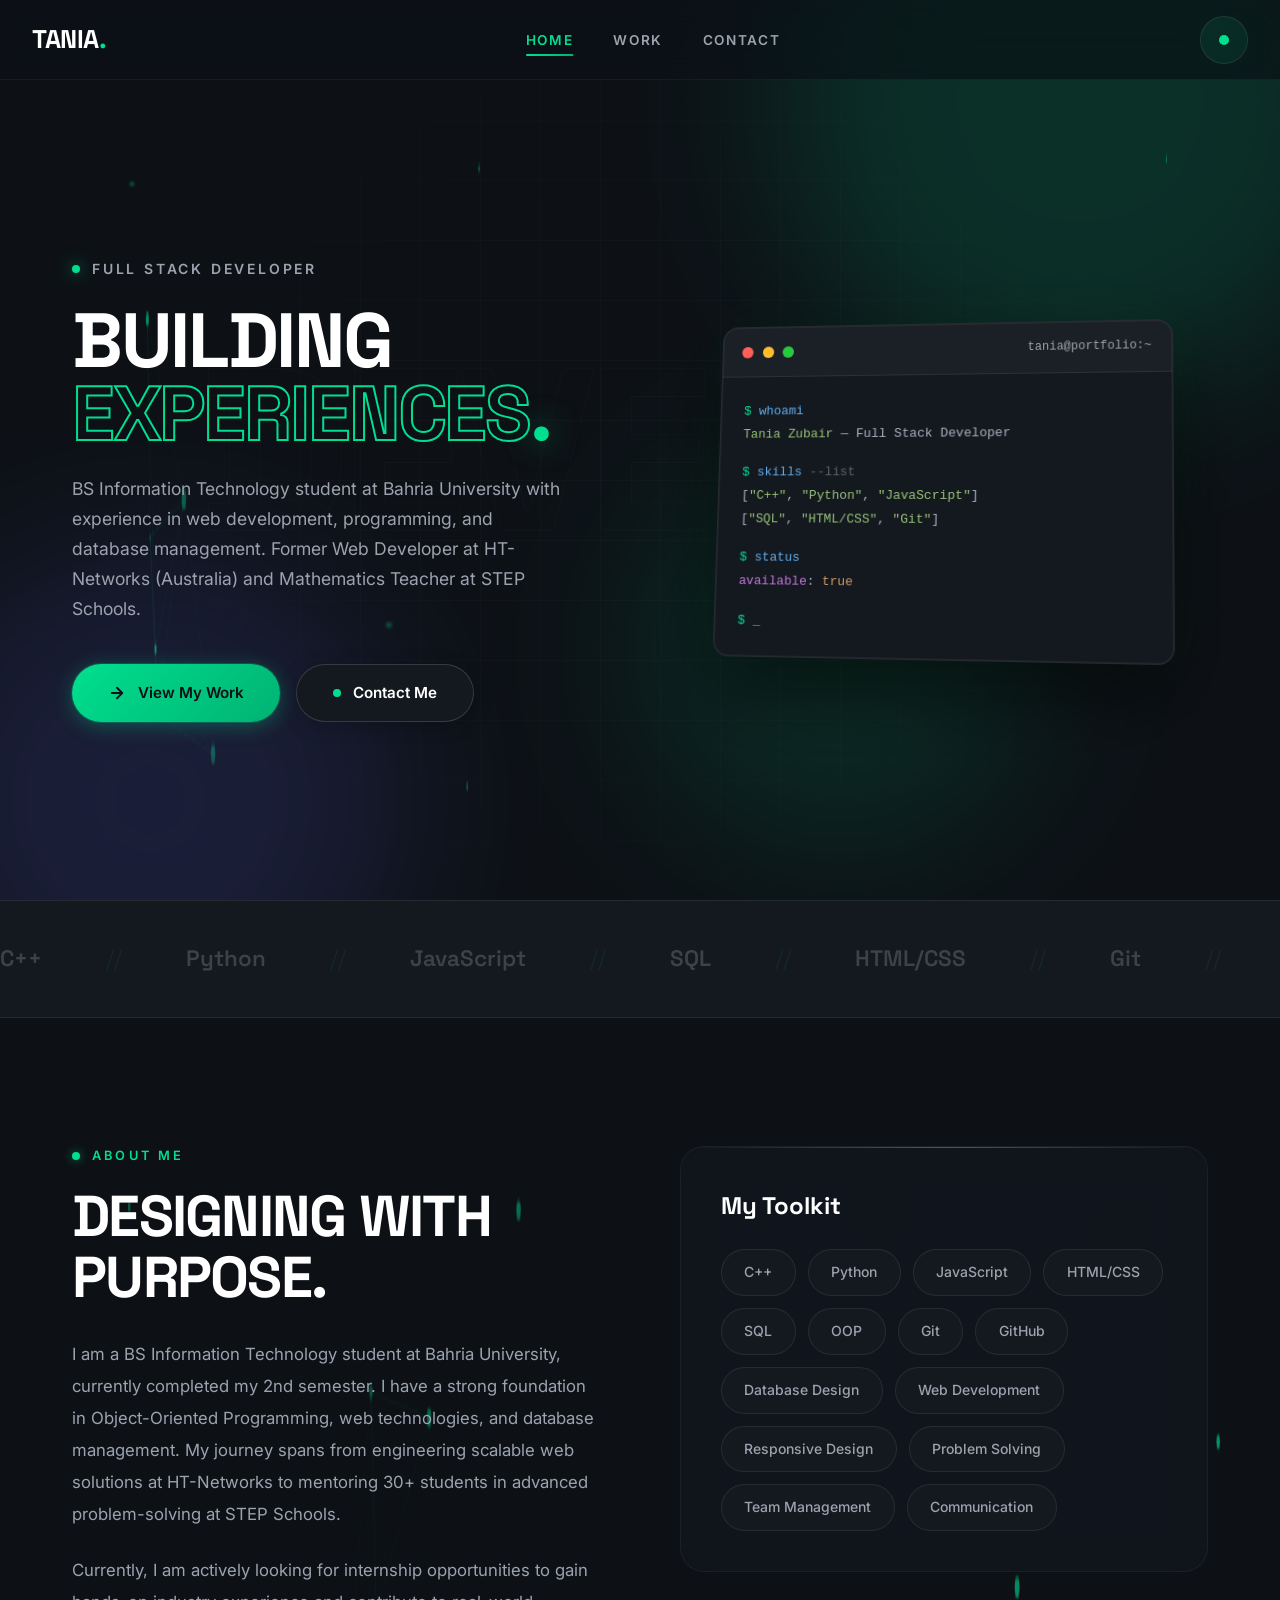
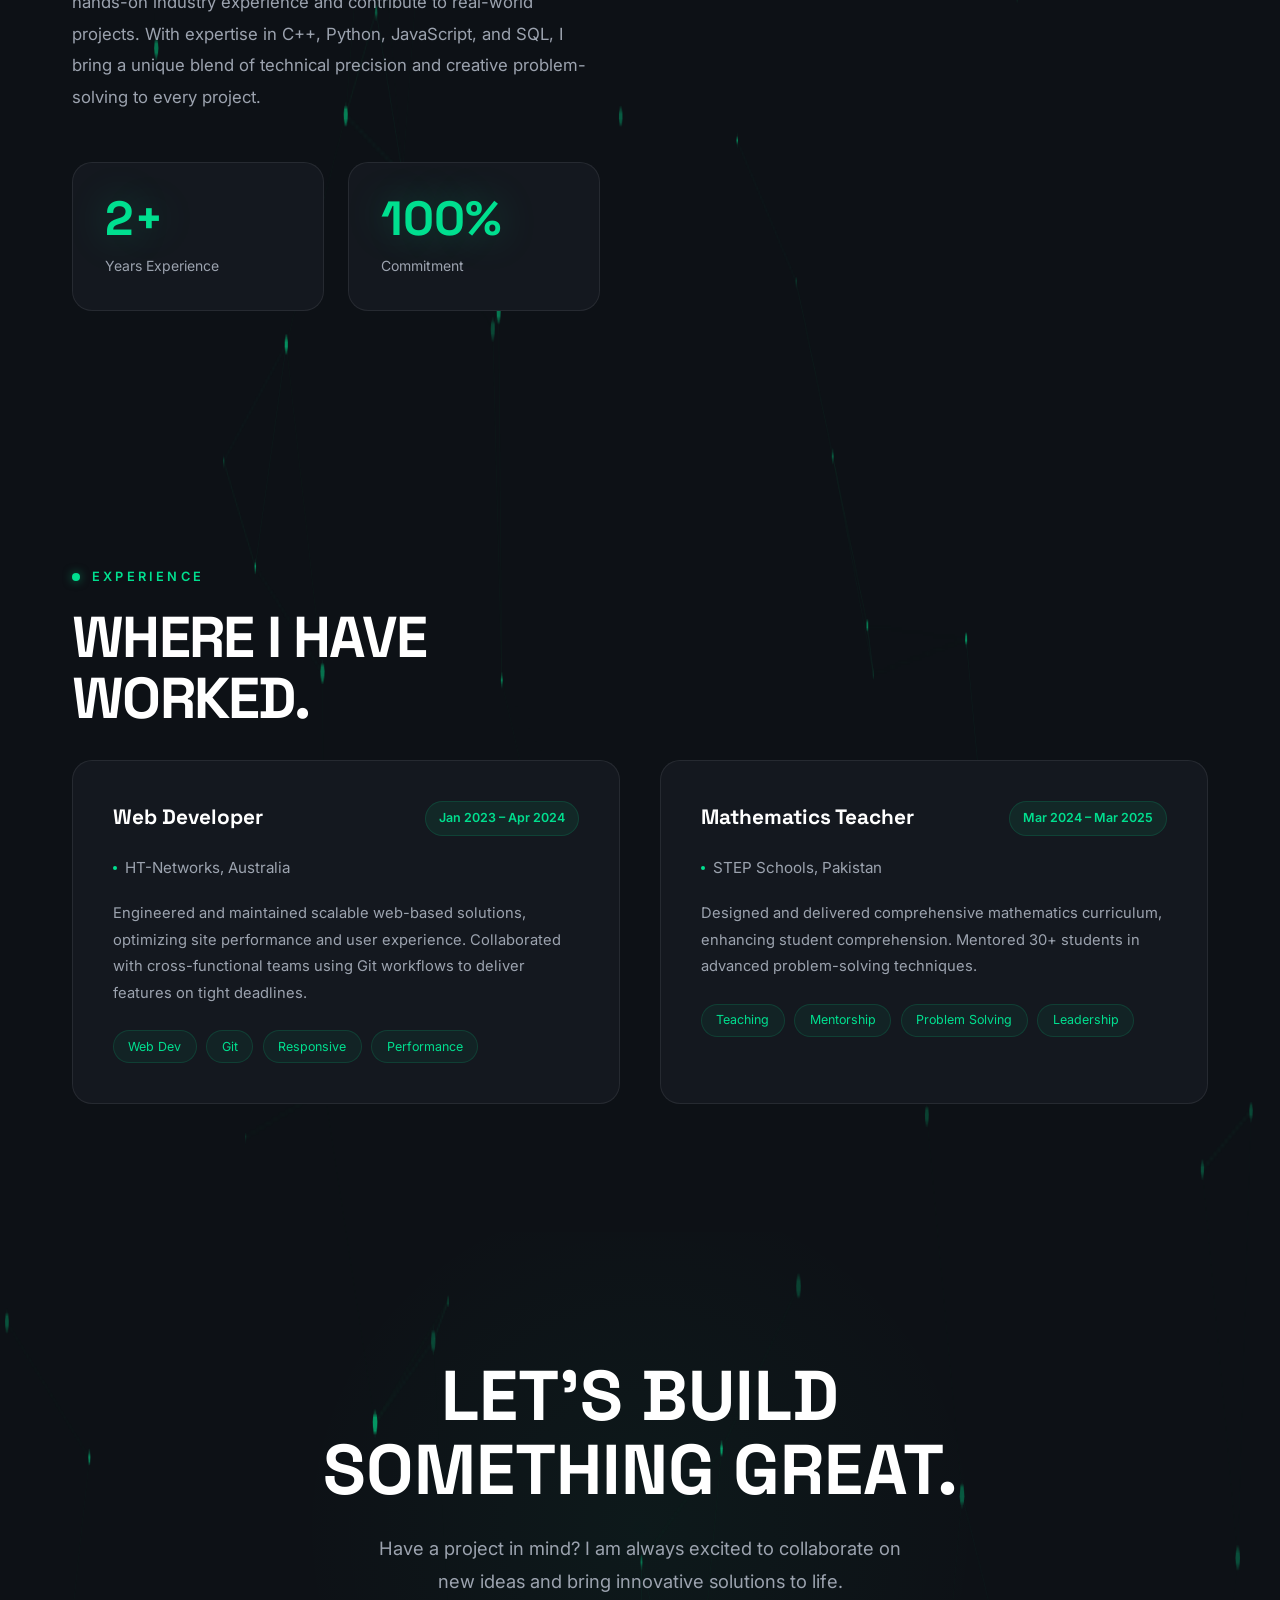
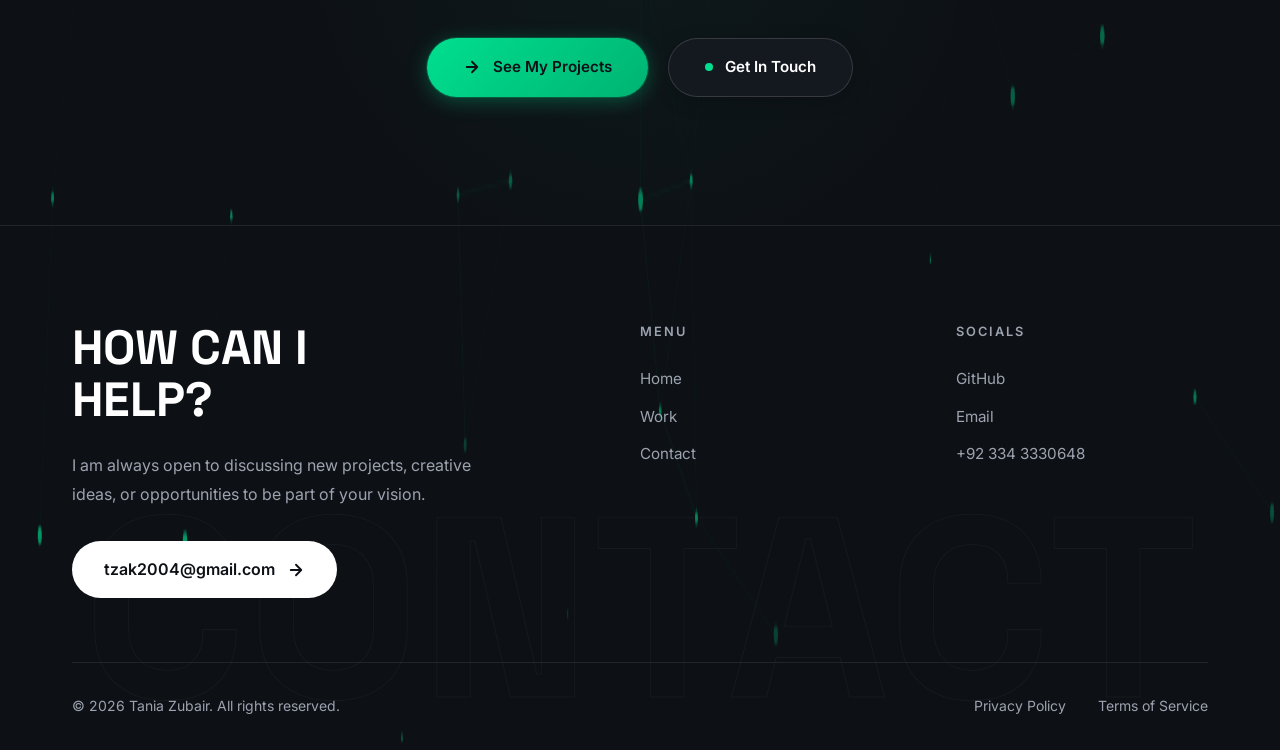
==== commit 11280e75: "Clean up index.html by removing comments and updating text Removed commented sections related to can" ====
--- a/index.html
+++ b/index.html
@@ -9,7 +9,6 @@
     <link href="https://fonts.googleapis.com/css2?family=Inter:wght@300;400;500;600;700;800;900&family=Space+Grotesk:wght@400;500;600;700&display=swap" rel="stylesheet">
     <link rel="stylesheet" href="styles.css">
     <style>
-        /* ===== CANVAS PARTICLES ===== */
         #particleCanvas {
             position: fixed;
             top: 0; left: 0;
@@ -18,7 +17,6 @@
             pointer-events: none;
         }
 
-        /* ===== CURSOR TRAIL ===== */
         .cursor-trail {
             position: fixed;
             width: 8px; height: 8px;
@@ -33,7 +31,6 @@
 
         body:hover .cursor-trail { opacity: 0.8; }
 
-        /* ===== HERO ===== */
         .hero {
             min-height: 100vh;
             display: flex;
@@ -214,7 +211,6 @@
 
         .hero-cta { display: flex; gap: 1rem; flex-wrap: wrap; }
 
-        /* ===== 3D TERMINAL ===== */
         .hero-right {
             display: flex;
             justify-content: center;
@@ -287,7 +283,6 @@
         .term-keyword { color: #c678dd; }
         .term-blink { animation: blink 1s step-end infinite; color: var(--accent); }
 
-        /* ===== MARQUEE ===== */
         .marquee-section {
             padding: 2.5rem 0;
             border-top: 1px solid var(--border);
@@ -331,7 +326,6 @@
             font-weight: 300;
         }
 
-        /* ===== ABOUT ===== */
         .about { padding: 8rem 0; position: relative; }
 
         .about-grid {
@@ -462,7 +456,6 @@
 
         .skill-chip:hover::before { opacity: 1; }
 
-        /* ===== EXPERIENCE ===== */
         .experience { padding: 8rem 0; }
 
         .experience-grid {
@@ -567,7 +560,6 @@
             transform: translateY(-2px);
         }
 
-        /* ===== CTA ===== */
         .cta-section {
             padding: 8rem 0;
             text-align: center;
@@ -609,7 +601,6 @@
             flex-wrap: wrap;
         }
 
-        /* ===== SCROLL PROGRESS ===== */
         .scroll-progress {
             position: fixed;
             top: 0; left: 0;
@@ -657,8 +648,11 @@
             <div class="nav-action" onclick="window.location.href='contact.html'">
                 <div class="nav-action-dot"></div>
             </div>
-            <div class="mobile-menu-btn" onclick="toggleMobileMenu()">
-                <span></span><span></span><span></span>
+            <div class="mobile-menu-btn" id="mobileMenuBtn" onclick="toggleMobileMenu()">
+                <span class="bar1"></span>
+                <span class="bar2"></span>
+                <span class="bar3"></span>
+            </div>
         </div>
     </nav>
 
@@ -761,13 +755,15 @@
                     </div>
                     <h2 class="section-heading">DESIGNING WITH<br>PURPOSE.</h2>
                     <p class="about-text">
-                        I'm a multidisciplinary developer with a strong foundation in Object-Oriented Programming, 
-                        web technologies, and database management. My journey spans from engineering scalable web 
-                        solutions at HT-Networks to mentoring 30+ students in advanced problem-solving at STEP Schools.
+                        I am a BS Information Technology student at Bahria University, currently completed my 2nd semester. 
+                        I have a strong foundation in Object-Oriented Programming, web technologies, and database management. 
+                        My journey spans from engineering scalable web solutions at HT-Networks to mentoring 30+ students 
+                        in advanced problem-solving at STEP Schools.
                     </p>
                     <p class="about-text">
-                        With expertise in C++, Python, JavaScript, and SQL, I bring a unique blend of technical 
-                        precision and creative problem-solving to every project.
+                        Currently, I am actively looking for internship opportunities to gain hands-on industry experience 
+                        and contribute to real-world projects. With expertise in C++, Python, JavaScript, and SQL, 
+                        I bring a unique blend of technical precision and creative problem-solving to every project.
                     </p>
                     <div class="about-stats">
                         <div class="stat-item">
@@ -855,7 +851,7 @@
         <div class="section-container">
             <h2 class="cta-heading reveal">LET'S BUILD<br>SOMETHING GREAT.</h2>
             <p class="cta-text reveal">
-                Have a project in mind? I'm always excited to collaborate on new ideas and bring innovative solutions to life.
+                Have a project in mind? I am always excited to collaborate on new ideas and bring innovative solutions to life.
             </p>
             <div class="cta-buttons reveal">
                 <a href="work.html" class="btn btn-primary">
@@ -877,7 +873,7 @@
                 <div class="reveal">
                     <h2 class="footer-heading">HOW CAN I<br>HELP?</h2>
                     <p class="footer-text">
-                        I'm always open to discussing new projects, creative ideas, or opportunities to be part of your vision.
+                        I am always open to discussing new projects, creative ideas, or opportunities to be part of your vision.
                     </p>
                     <a href="mailto:tzak2004@gmail.com" class="footer-email-btn">
                         tzak2004@gmail.com
@@ -912,7 +908,21 @@
     </footer>
 
     <script>
-        // ===== PARTICLE SYSTEM =====
+        function toggleMobileMenu() {
+            const overlay = document.getElementById('mobileOverlay');
+            const btn = document.getElementById('mobileMenuBtn');
+            overlay.classList.toggle('active');
+            btn.classList.toggle('active');
+        }
+
+        const revealElements = document.querySelectorAll('.reveal');
+        const revealObserver = new IntersectionObserver((entries) => {
+            entries.forEach(entry => {
+                if (entry.isIntersecting) entry.target.classList.add('active');
+            });
+        }, { threshold: 0.1, rootMargin: '-80px' });
+        revealElements.forEach(el => revealObserver.observe(el));
+
         const canvas = document.getElementById('particleCanvas');
         const ctx = canvas.getContext('2d');
         let particles = [];
@@ -1000,7 +1010,6 @@
             mouse.y = null;
         });
 
-        // ===== CURSOR TRAIL =====
         const cursorTrail = document.getElementById('cursorTrail');
         let trailX = 0, trailY = 0;
         let currentX = 0, currentY = 0;
@@ -1019,7 +1028,6 @@
         }
         animateCursor();
 
-        // ===== SCROLL PROGRESS =====
         const scrollProgress = document.getElementById('scrollProgress');
         window.addEventListener('scroll', () => {
             const scrollTop = window.scrollY;
@@ -1028,21 +1036,6 @@
             scrollProgress.style.width = scrollPercent + '%';
         });
 
-        // ===== MOBILE MENU =====
-        function toggleMobileMenu() {
-            document.getElementById('mobileOverlay').classList.toggle('active');
-        }
-
-        // ===== REVEAL ON SCROLL =====
-        const revealElements = document.querySelectorAll('.reveal');
-        const revealObserver = new IntersectionObserver((entries) => {
-            entries.forEach(entry => {
-                if (entry.isIntersecting) entry.target.classList.add('active');
-            });
-        }, { threshold: 0.1, rootMargin: '-80px' });
-        revealElements.forEach(el => revealObserver.observe(el));
-
-        // ===== 3D TILT ON TERMINAL =====
         const tiltCard = document.getElementById('tiltCard');
         const heroRight = document.querySelector('.hero-right');
 
@@ -1057,7 +1050,6 @@
             tiltCard.style.transform = 'rotateY(-8deg) rotateX(6deg)';
         });
 
-        // ===== 3D TILT ON CARDS =====
         document.querySelectorAll('[data-tilt]').forEach(card => {
             card.addEventListener('mousemove', (e) => {
                 const rect = card.getBoundingClientRect();
@@ -1070,7 +1062,6 @@
             });
         });
 
-        // ===== NAVBAR SCROLL =====
         window.addEventListener('scroll', () => {
             const navbar = document.querySelector('.navbar');
             if (window.pageYOffset > 100) {
@@ -1080,7 +1071,6 @@
             }
         });
 
-        // ===== MAGNETIC BUTTONS =====
         document.querySelectorAll('.btn').forEach(btn => {
             btn.addEventListener('mousemove', (e) => {
                 const rect = btn.getBoundingClientRect();
@@ -1094,4 +1084,4 @@
         });
     </script>
 </body>
-</html>+</html>
